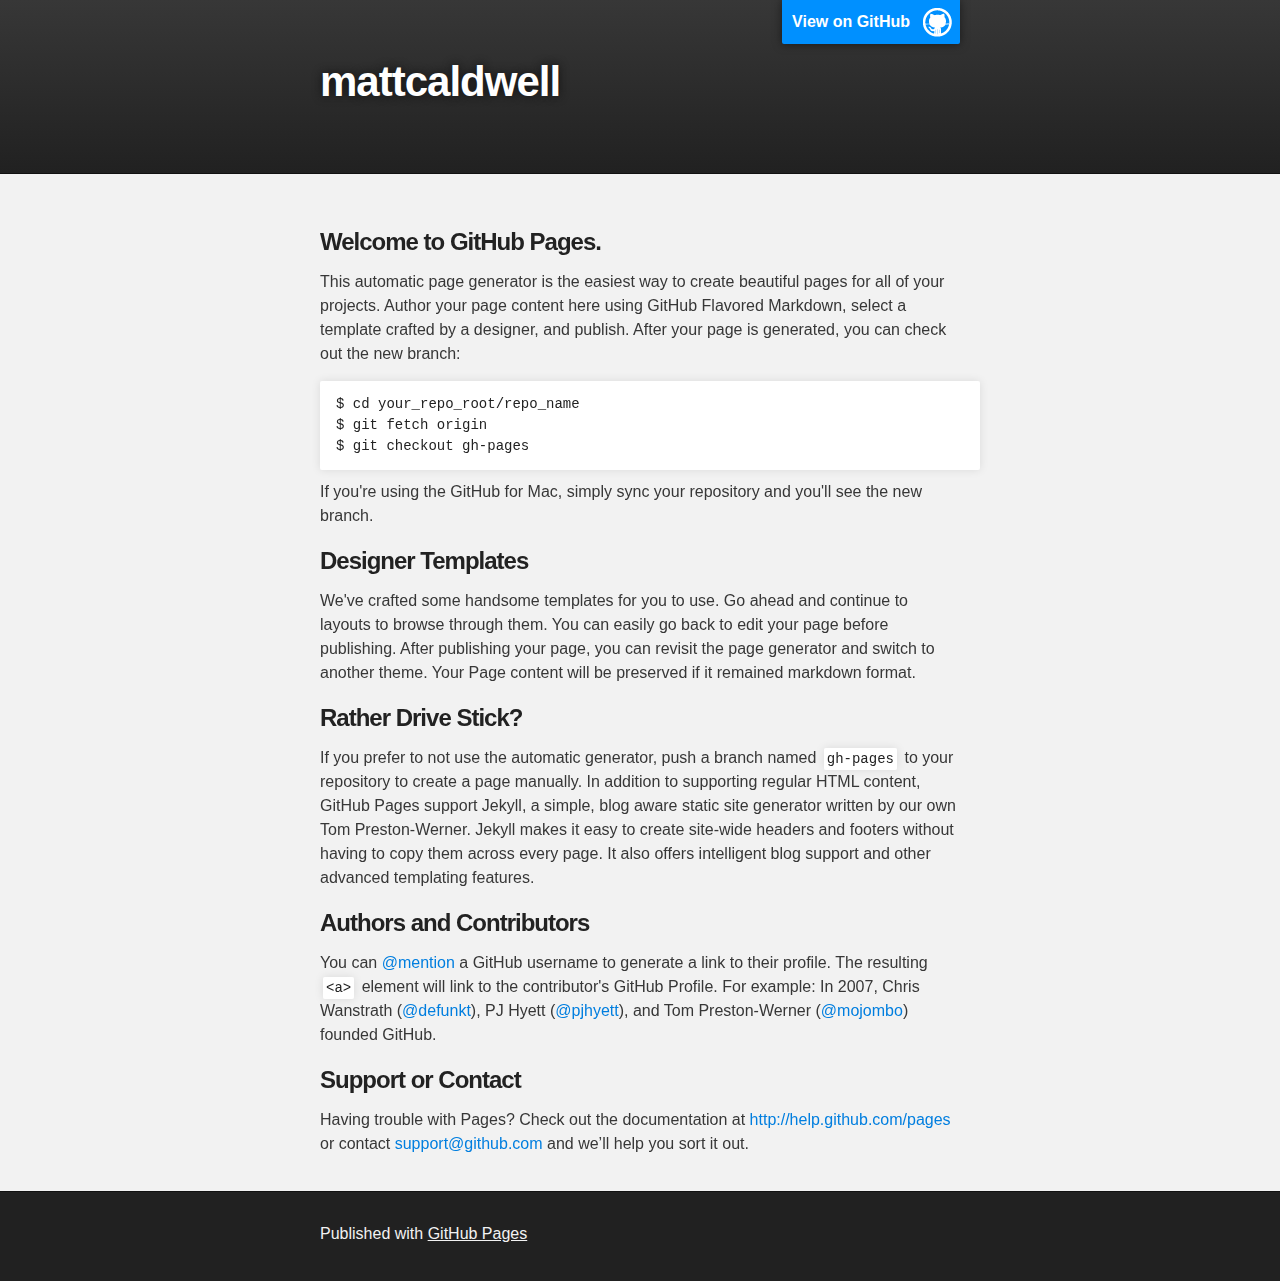
==== index.html @ 0e64433c "Replace master branch with page content via GitHub" ====
<!DOCTYPE html>
<html>

  <head>
    <meta charset='utf-8' />
    <meta http-equiv="X-UA-Compatible" content="chrome=1" />
    <meta name="description" content="mattcaldwell : " />

    <link rel="stylesheet" type="text/css" media="screen" href="stylesheets/stylesheet.css">

    <title>mattcaldwell</title>
  </head>

  <body>

    <!-- HEADER -->
    <div id="header_wrap" class="outer">
        <header class="inner">
          <a id="forkme_banner" href="https://github.com/mattcaldwell">View on GitHub</a>

          <h1 id="project_title">mattcaldwell</h1>
          <h2 id="project_tagline"></h2>

        </header>
    </div>

    <!-- MAIN CONTENT -->
    <div id="main_content_wrap" class="outer">
      <section id="main_content" class="inner">
        <h3>
<a name="welcome-to-github-pages" class="anchor" href="#welcome-to-github-pages"><span class="octicon octicon-link"></span></a>Welcome to GitHub Pages.</h3>

<p>This automatic page generator is the easiest way to create beautiful pages for all of your projects. Author your page content here using GitHub Flavored Markdown, select a template crafted by a designer, and publish. After your page is generated, you can check out the new branch:</p>

<pre><code>$ cd your_repo_root/repo_name
$ git fetch origin
$ git checkout gh-pages
</code></pre>

<p>If you're using the GitHub for Mac, simply sync your repository and you'll see the new branch.</p>

<h3>
<a name="designer-templates" class="anchor" href="#designer-templates"><span class="octicon octicon-link"></span></a>Designer Templates</h3>

<p>We've crafted some handsome templates for you to use. Go ahead and continue to layouts to browse through them. You can easily go back to edit your page before publishing. After publishing your page, you can revisit the page generator and switch to another theme. Your Page content will be preserved if it remained markdown format.</p>

<h3>
<a name="rather-drive-stick" class="anchor" href="#rather-drive-stick"><span class="octicon octicon-link"></span></a>Rather Drive Stick?</h3>

<p>If you prefer to not use the automatic generator, push a branch named <code>gh-pages</code> to your repository to create a page manually. In addition to supporting regular HTML content, GitHub Pages support Jekyll, a simple, blog aware static site generator written by our own Tom Preston-Werner. Jekyll makes it easy to create site-wide headers and footers without having to copy them across every page. It also offers intelligent blog support and other advanced templating features.</p>

<h3>
<a name="authors-and-contributors" class="anchor" href="#authors-and-contributors"><span class="octicon octicon-link"></span></a>Authors and Contributors</h3>

<p>You can <a href="https://github.com/blog/821" class="user-mention">@mention</a> a GitHub username to generate a link to their profile. The resulting <code>&lt;a&gt;</code> element will link to the contributor's GitHub Profile. For example: In 2007, Chris Wanstrath (<a href="https://github.com/defunkt" class="user-mention">@defunkt</a>), PJ Hyett (<a href="https://github.com/pjhyett" class="user-mention">@pjhyett</a>), and Tom Preston-Werner (<a href="https://github.com/mojombo" class="user-mention">@mojombo</a>) founded GitHub.</p>

<h3>
<a name="support-or-contact" class="anchor" href="#support-or-contact"><span class="octicon octicon-link"></span></a>Support or Contact</h3>

<p>Having trouble with Pages? Check out the documentation at <a href="http://help.github.com/pages">http://help.github.com/pages</a> or contact <a href="mailto:support@github.com">support@github.com</a> and we’ll help you sort it out.</p>
      </section>
    </div>

    <!-- FOOTER  -->
    <div id="footer_wrap" class="outer">
      <footer class="inner">
        <p>Published with <a href="http://pages.github.com">GitHub Pages</a></p>
      </footer>
    </div>

    

  </body>
</html>
---- stylesheets/stylesheet.css ----
/*******************************************************************************
Slate Theme for GitHub Pages
by Jason Costello, @jsncostello
*******************************************************************************/

@import url(pygment_trac.css);

/*******************************************************************************
MeyerWeb Reset
*******************************************************************************/

html, body, div, span, applet, object, iframe,
h1, h2, h3, h4, h5, h6, p, blockquote, pre,
a, abbr, acronym, address, big, cite, code,
del, dfn, em, img, ins, kbd, q, s, samp,
small, strike, strong, sub, sup, tt, var,
b, u, i, center,
dl, dt, dd, ol, ul, li,
fieldset, form, label, legend,
table, caption, tbody, tfoot, thead, tr, th, td,
article, aside, canvas, details, embed,
figure, figcaption, footer, header, hgroup,
menu, nav, output, ruby, section, summary,
time, mark, audio, video {
  margin: 0;
  padding: 0;
  border: 0;
  font: inherit;
  vertical-align: baseline;
}

/* HTML5 display-role reset for older browsers */
article, aside, details, figcaption, figure,
footer, header, hgroup, menu, nav, section {
  display: block;
}

ol, ul {
  list-style: none;
}

blockquote, q {
}

table {
  border-collapse: collapse;
  border-spacing: 0;
}

/*******************************************************************************
Theme Styles
*******************************************************************************/

body {
  box-sizing: border-box;
  color:#373737;
  background: #212121;
  font-size: 16px;
  font-family: 'Myriad Pro', Calibri, Helvetica, Arial, sans-serif;
  line-height: 1.5;
  -webkit-font-smoothing: antialiased;
}

h1, h2, h3, h4, h5, h6 {
  margin: 10px 0;
  font-weight: 700;
  color:#222222;
  font-family: 'Lucida Grande', 'Calibri', Helvetica, Arial, sans-serif;
  letter-spacing: -1px;
}

h1 {
  font-size: 36px;
  font-weight: 700;
}

h2 {
  padding-bottom: 10px;
  font-size: 32px;
  background: url('../images/bg_hr.png') repeat-x bottom;
}

h3 {
  font-size: 24px;
}

h4 {
  font-size: 21px;
}

h5 {
  font-size: 18px;
}

h6 {
  font-size: 16px;
}

p {
  margin: 10px 0 15px 0;
}

footer p {
  color: #f2f2f2;
}

a {
  text-decoration: none;
  color: #007edf;
  text-shadow: none;

  transition: color 0.5s ease;
  transition: text-shadow 0.5s ease;
  -webkit-transition: color 0.5s ease;
  -webkit-transition: text-shadow 0.5s ease;
  -moz-transition: color 0.5s ease;
  -moz-transition: text-shadow 0.5s ease;
  -o-transition: color 0.5s ease;
  -o-transition: text-shadow 0.5s ease;
  -ms-transition: color 0.5s ease;
  -ms-transition: text-shadow 0.5s ease;
}

a:hover, a:focus {text-decoration: underline;}

footer a {
  color: #F2F2F2;
  text-decoration: underline;
}

em {
  font-style: italic;
}

strong {
  font-weight: bold;
}

img {
  position: relative;
  margin: 0 auto;
  max-width: 739px;
  padding: 5px;
  margin: 10px 0 10px 0;
  border: 1px solid #ebebeb;

  box-shadow: 0 0 5px #ebebeb;
  -webkit-box-shadow: 0 0 5px #ebebeb;
  -moz-box-shadow: 0 0 5px #ebebeb;
  -o-box-shadow: 0 0 5px #ebebeb;
  -ms-box-shadow: 0 0 5px #ebebeb;
}

pre, code {
  width: 100%;
  color: #222;
  background-color: #fff;

  font-family: Monaco, "Bitstream Vera Sans Mono", "Lucida Console", Terminal, monospace;
  font-size: 14px;

  border-radius: 2px;
  -moz-border-radius: 2px;
  -webkit-border-radius: 2px;



}

pre {
  width: 100%;
  padding: 10px;
  box-shadow: 0 0 10px rgba(0,0,0,.1);
  overflow: auto;
}

code {
  padding: 3px;
  margin: 0 3px;
  box-shadow: 0 0 10px rgba(0,0,0,.1);
}

pre code {
  display: block;
  box-shadow: none;
}

blockquote {
  color: #666;
  margin-bottom: 20px;
  padding: 0 0 0 20px;
  border-left: 3px solid #bbb;
}

ul, ol, dl {
  margin-bottom: 15px
}

ul li {
  list-style: inside;
  padding-left: 20px;
}

ol li {
  list-style: decimal inside;
  padding-left: 20px;
}

dl dt {
  font-weight: bold;
}

dl dd {
  padding-left: 20px;
  font-style: italic;
}

dl p {
  padding-left: 20px;
  font-style: italic;
}

hr {
  height: 1px;
  margin-bottom: 5px;
  border: none;
  background: url('../images/bg_hr.png') repeat-x center;
}

table {
  border: 1px solid #373737;
  margin-bottom: 20px;
  text-align: left;
 }

th {
  font-family: 'Lucida Grande', 'Helvetica Neue', Helvetica, Arial, sans-serif;
  padding: 10px;
  background: #373737;
  color: #fff;
 }

td {
  padding: 10px;
  border: 1px solid #373737;
 }

form {
  background: #f2f2f2;
  padding: 20px;
}

/*******************************************************************************
Full-Width Styles
*******************************************************************************/

.outer {
  width: 100%;
}

.inner {
  position: relative;
  max-width: 640px;
  padding: 20px 10px;
  margin: 0 auto;
}

#forkme_banner {
  display: block;
  position: absolute;
  top:0;
  right: 10px;
  z-index: 10;
  padding: 10px 50px 10px 10px;
  color: #fff;
  background: url('../images/blacktocat.png') #0090ff no-repeat 95% 50%;
  font-weight: 700;
  box-shadow: 0 0 10px rgba(0,0,0,.5);
  border-bottom-left-radius: 2px;
  border-bottom-right-radius: 2px;
}

#header_wrap {
  background: #212121;
  background: -moz-linear-gradient(top, #373737, #212121);
  background: -webkit-linear-gradient(top, #373737, #212121);
  background: -ms-linear-gradient(top, #373737, #212121);
  background: -o-linear-gradient(top, #373737, #212121);
  background: linear-gradient(top, #373737, #212121);
}

#header_wrap .inner {
  padding: 50px 10px 30px 10px;
}

#project_title {
  margin: 0;
  color: #fff;
  font-size: 42px;
  font-weight: 700;
  text-shadow: #111 0px 0px 10px;
}

#project_tagline {
  color: #fff;
  font-size: 24px;
  font-weight: 300;
  background: none;
  text-shadow: #111 0px 0px 10px;
}

#downloads {
  position: absolute;
  width: 210px;
  z-index: 10;
  bottom: -40px;
  right: 0;
  height: 70px;
  background: url('../images/icon_download.png') no-repeat 0% 90%;
}

.zip_download_link {
  display: block;
  float: right;
  width: 90px;
  height:70px;
  text-indent: -5000px;
  overflow: hidden;
  background: url(../images/sprite_download.png) no-repeat bottom left;
}

.tar_download_link {
  display: block;
  float: right;
  width: 90px;
  height:70px;
  text-indent: -5000px;
  overflow: hidden;
  background: url(../images/sprite_download.png) no-repeat bottom right;
  margin-left: 10px;
}

.zip_download_link:hover {
  background: url(../images/sprite_download.png) no-repeat top left;
}

.tar_download_link:hover {
  background: url(../images/sprite_download.png) no-repeat top right;
}

#main_content_wrap {
  background: #f2f2f2;
  border-top: 1px solid #111;
  border-bottom: 1px solid #111;
}

#main_content {
  padding-top: 40px;
}

#footer_wrap {
  background: #212121;
}



/*******************************************************************************
Small Device Styles
*******************************************************************************/

@media screen and (max-width: 480px) {
  body {
    font-size:14px;
  }

  #downloads {
    display: none;
  }

  .inner {
    min-width: 320px;
    max-width: 480px;
  }

  #project_title {
  font-size: 32px;
  }

  h1 {
    font-size: 28px;
  }

  h2 {
    font-size: 24px;
  }

  h3 {
    font-size: 21px;
  }

  h4 {
    font-size: 18px;
  }

  h5 {
    font-size: 14px;
  }

  h6 {
    font-size: 12px;
  }

  code, pre {
    min-width: 320px;
    max-width: 480px;
    font-size: 11px;
  }

}
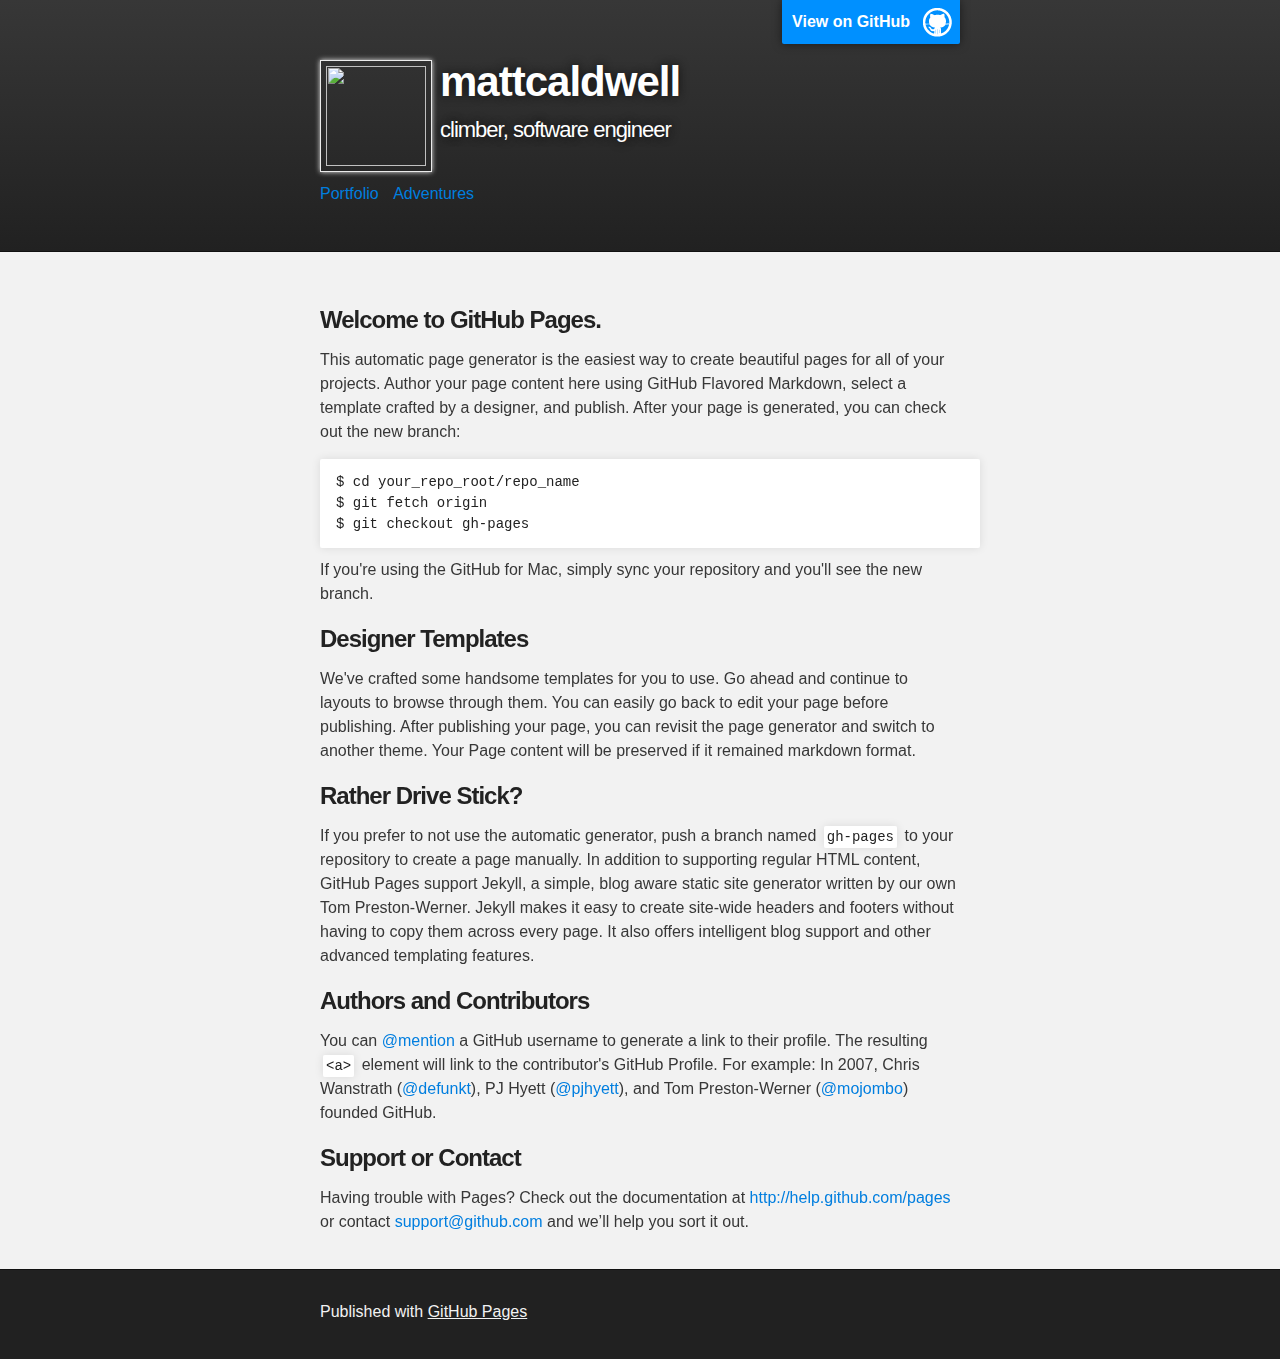
==== commit c30127f9: "add header image, navigation" ====
--- a/index.html
+++ b/index.html
@@ -4,9 +4,10 @@
   <head>
     <meta charset='utf-8' />
     <meta http-equiv="X-UA-Compatible" content="chrome=1" />
-    <meta name="description" content="mattcaldwell : " />
+    <meta name="description" content="mattcaldwell: climber, software engineer" />
 
     <link rel="stylesheet" type="text/css" media="screen" href="stylesheets/stylesheet.css">
+    <link rel="stylesheet" type="text/css" media="screen" href="stylesheets/mattcaldwell.css">
 
     <title>mattcaldwell</title>
   </head>
@@ -17,10 +18,15 @@
     <div id="header_wrap" class="outer">
         <header class="inner">
           <a id="forkme_banner" href="https://github.com/mattcaldwell">View on GitHub</a>
-
-          <h1 id="project_title">mattcaldwell</h1>
-          <h2 id="project_tagline"></h2>
-
+          <div id="header_tag">
+            <img id="gravatar" src="https://1.gravatar.com/avatar/832fa6c0a278037763bddbb71142cab5?d=https%3A%2F%2Fidenticons.github.com%2F844f79ce39d7c0bf3cc6b86436558645.png&r=x&s=440"></img>
+            <h1 id="project_title">mattcaldwell</h1>
+            <h2 id="project_tagline">climber, software engineer</h2>
+          </div>
+          <ul id="nav">
+            <li><a id="portfolio" href="">Portfolio</a></li>
+            <li><a id="adventures" href="">Adventures</a></li>
+          </ul>
         </header>
     </div>
 
--- a/stylesheets/mattcaldwell.css
+++ b/stylesheets/mattcaldwell.css
@@ -0,0 +1,25 @@
+#gravatar {
+    width: 100px;
+    height: 100px;
+    float: left;
+}
+
+#project_title {
+    margin-left: 120px;
+}
+
+#project_tagline {
+    margin-left: 120px;
+    margin-top: auto;
+    font-size: 22px !important;
+}
+
+#nav {
+    clear: left;
+}
+
+#nav li {
+    display: inline-block;
+    padding: 0;
+    margin-right: 10px;
+}
